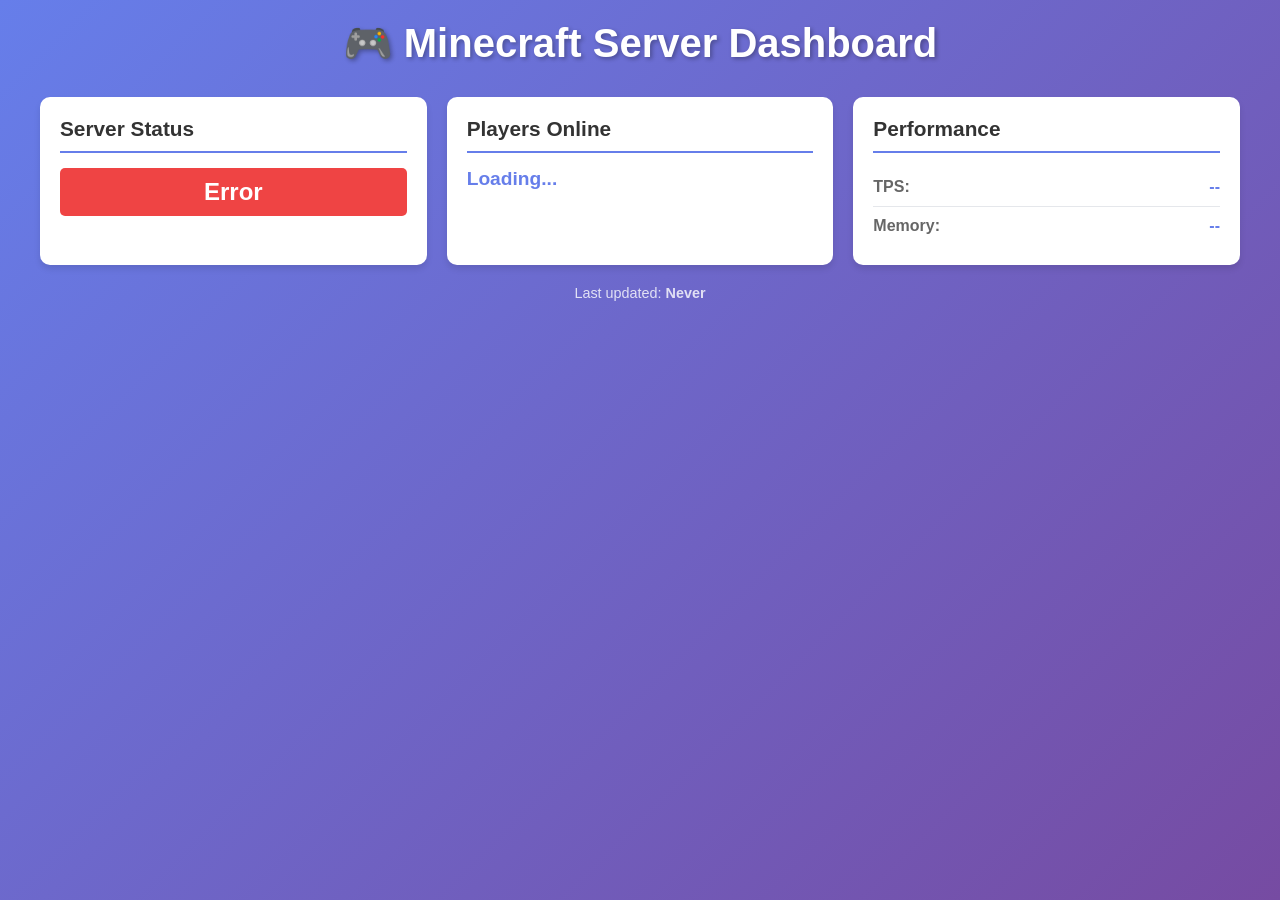
==== static/index.html @ 6c3aa17b "Adding minimal fastAPI backend + frontend" ====
<!DOCTYPE html>
<html lang="en">
<head>
    <meta charset="UTF-8">
    <meta name="viewport" content="width=device-width, initial-scale=1.0">
    <title>Minecraft Dashboard</title>
    <link rel="stylesheet" href="/static/styles.css">
</head>
<body>
    <div class="container">
        <header>
            <h1>🎮 Minecraft Server Dashboard</h1>
        </header>

        <main class="dashboard">
            <div class="card">
                <h2>Server Status</h2>
                <div id="server-status" class="status">Loading...</div>
            </div>

            <div class="card">
                <h2>Players Online</h2>
                <div id="player-count">Loading...</div>
                <ul id="player-list"></ul>
            </div>

            <div class="card">
                <h2>Performance</h2>
                <div class="metric">
                    <span class="label">TPS:</span>
                    <span id="tps">--</span>
                </div>
                <div class="metric">
                    <span class="label">Memory:</span>
                    <span id="memory">--</span>
                </div>
            </div>
        </main>

        <footer>
            <p>Last updated: <span id="last-updated">Never</span></p>
        </footer>
    </div>

    <script src="/static/app.js"></script>
</body>
</html>
---- static/styles.css ----
* {
    margin: 0;
    padding: 0;
    box-sizing: border-box;
}

body {
    font-family: 'Segoe UI', Tahoma, Geneva, Verdana, sans-serif;
    background: linear-gradient(135deg, #667eea 0%, #764ba2 100%);
    min-height: 100vh;
    padding: 20px;
}

.container {
    max-width: 1200px;
    margin: 0 auto;
}

header {
    text-align: center;
    color: white;
    margin-bottom: 30px;
}

header h1 {
    font-size: 2.5rem;
    text-shadow: 2px 2px 4px rgba(0, 0, 0, 0.3);
}

.dashboard {
    display: grid;
    grid-template-columns: repeat(auto-fit, minmax(300px, 1fr));
    gap: 20px;
    margin-bottom: 20px;
}

.card {
    background: white;
    border-radius: 10px;
    padding: 20px;
    box-shadow: 0 4px 6px rgba(0, 0, 0, 0.1);
}

.card h2 {
    color: #333;
    margin-bottom: 15px;
    font-size: 1.3rem;
    border-bottom: 2px solid #667eea;
    padding-bottom: 10px;
}

.status {
    font-size: 1.5rem;
    font-weight: bold;
    padding: 10px;
    border-radius: 5px;
    text-align: center;
}

.status-online {
    background: #10b981;
    color: white;
}

.status-offline {
    background: #ef4444;
    color: white;
}

#player-count {
    font-size: 1.2rem;
    color: #667eea;
    font-weight: bold;
    margin-bottom: 10px;
}

#player-list {
    list-style: none;
    padding-left: 0;
}

#player-list li {
    padding: 8px;
    margin: 5px 0;
    background: #f3f4f6;
    border-radius: 5px;
    color: #333;
}

.metric {
    padding: 10px 0;
    display: flex;
    justify-content: space-between;
    border-bottom: 1px solid #e5e7eb;
}

.metric:last-child {
    border-bottom: none;
}

.metric .label {
    font-weight: bold;
    color: #666;
}

.metric span:last-child {
    color: #667eea;
    font-weight: bold;
}

footer {
    text-align: center;
    color: white;
    font-size: 0.9rem;
    opacity: 0.8;
}

#last-updated {
    font-weight: bold;
}
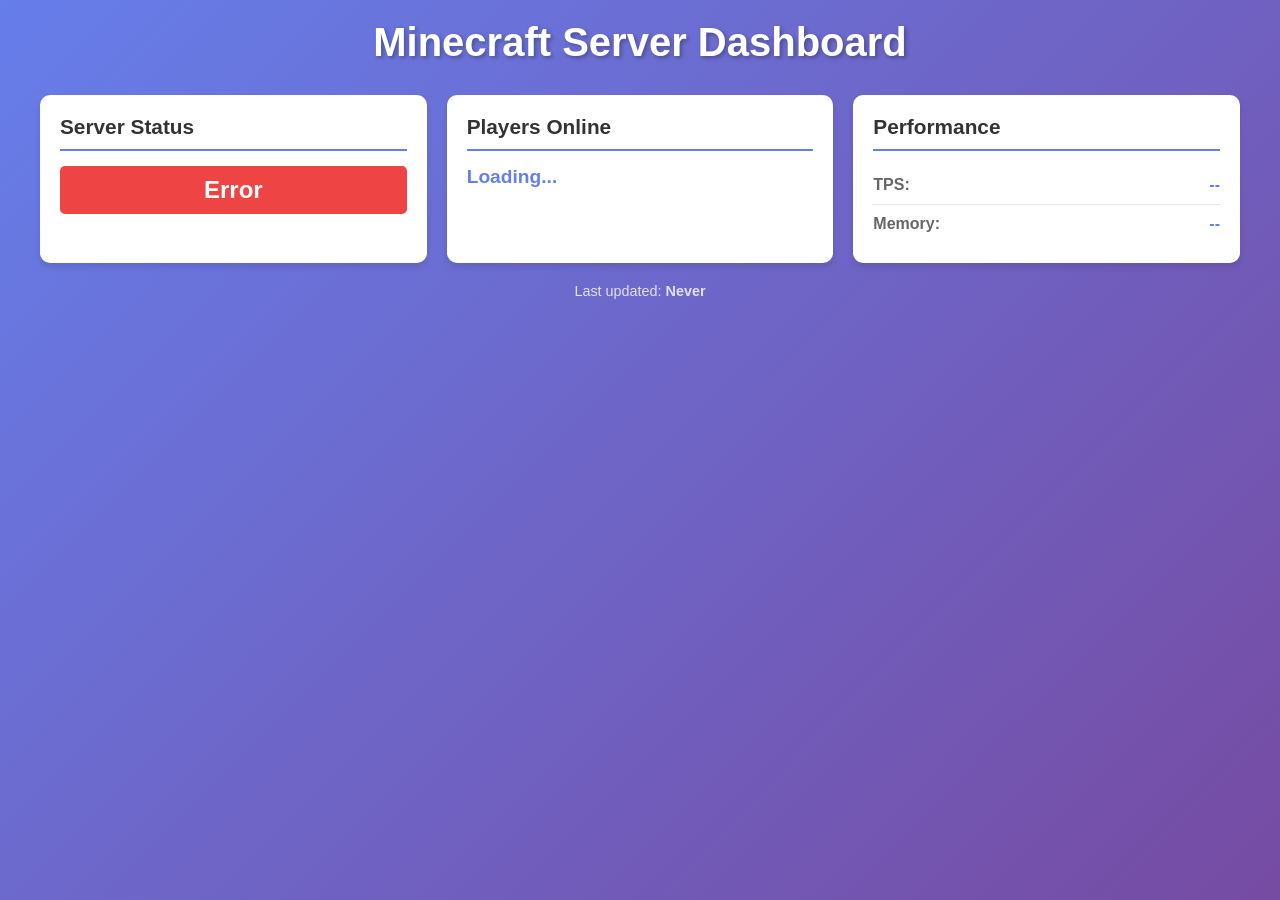
==== commit 57ebfdfc: "Added background polling via in memory cache, as to not overload server with rcon queries if many da" ====
--- a/static/index.html
+++ b/static/index.html
@@ -1,15 +1,17 @@
 <!DOCTYPE html>
 <html lang="en">
+
 <head>
     <meta charset="UTF-8">
     <meta name="viewport" content="width=device-width, initial-scale=1.0">
     <title>Minecraft Dashboard</title>
     <link rel="stylesheet" href="/static/styles.css">
 </head>
+
 <body>
     <div class="container">
         <header>
-            <h1>🎮 Minecraft Server Dashboard</h1>
+            <h1>Minecraft Server Dashboard</h1>
         </header>
 
         <main class="dashboard">
@@ -44,4 +46,5 @@
 
     <script src="/static/app.js"></script>
 </body>
-</html>
+
+</html>
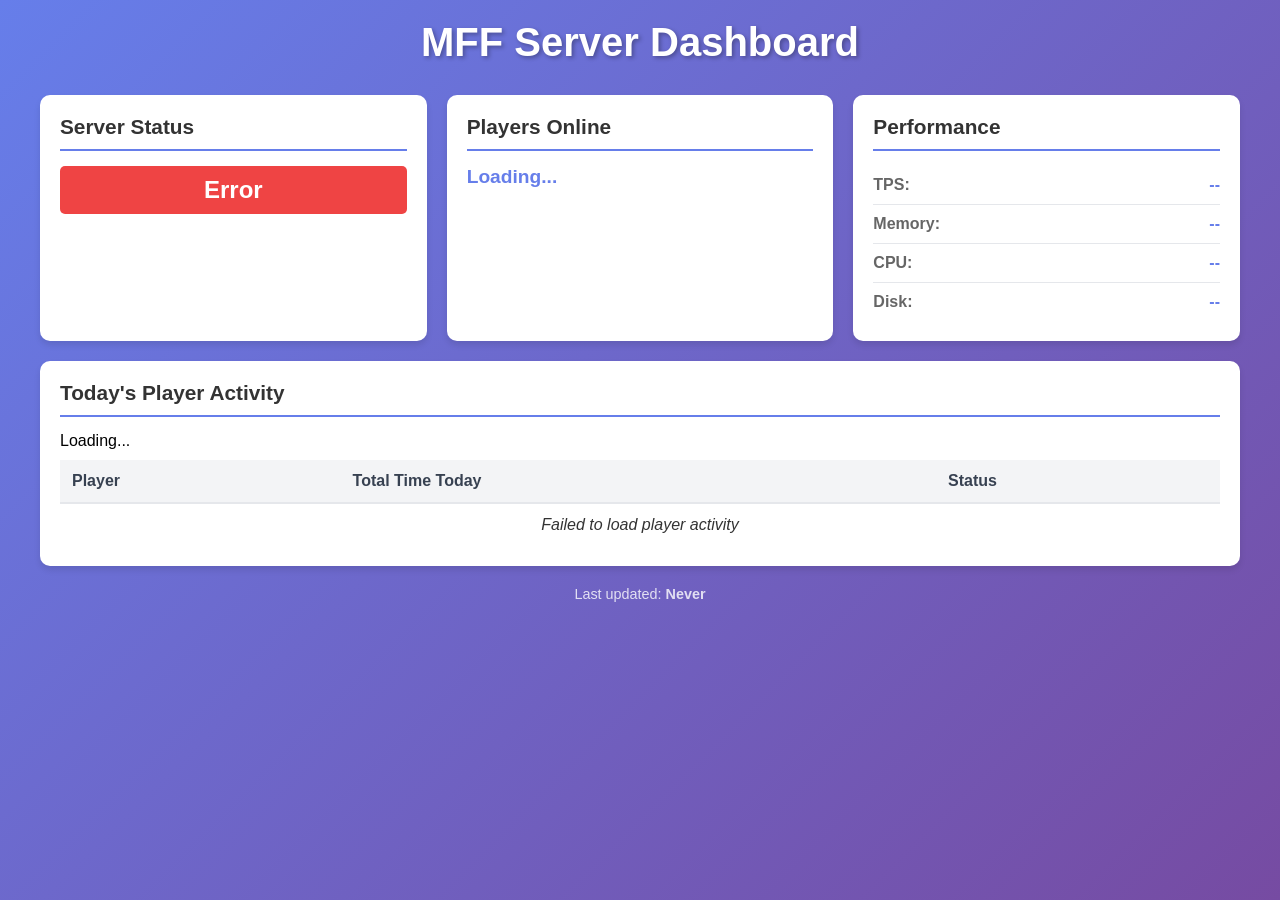
==== commit b7093e9e: "Added persistence via sqlite, player tracking, SSH communication for metrics" ====
--- a/static/index.html
+++ b/static/index.html
@@ -4,14 +4,14 @@
 <head>
     <meta charset="UTF-8">
     <meta name="viewport" content="width=device-width, initial-scale=1.0">
-    <title>Minecraft Dashboard</title>
+    <title>MFF Server Dashboard</title>
     <link rel="stylesheet" href="/static/styles.css">
 </head>
 
 <body>
     <div class="container">
         <header>
-            <h1>Minecraft Server Dashboard</h1>
+            <h1>MFF Server Dashboard</h1>
         </header>
 
         <main class="dashboard">
@@ -36,6 +36,33 @@
                     <span class="label">Memory:</span>
                     <span id="memory">--</span>
                 </div>
+                <div class="metric">
+                    <span class="label">CPU:</span>
+                    <span id="cpu">--</span>
+                </div>
+                <div class="metric">
+                    <span class="label">Disk:</span>
+                    <span id="disk">--</span>
+                </div>
+            </div>
+
+            <div class="card card-wide">
+                <h2>Today's Player Activity</h2>
+                <div id="today-summary">Loading...</div>
+                <table id="player-activity-table">
+                    <thead>
+                        <tr>
+                            <th>Player</th>
+                            <th>Total Time Today</th>
+                            <th>Status</th>
+                        </tr>
+                    </thead>
+                    <tbody id="player-activity-body">
+                        <tr>
+                            <td colspan="3" class="loading">Loading...</td>
+                        </tr>
+                    </tbody>
+                </table>
             </div>
         </main>
 
--- a/static/styles.css
+++ b/static/styles.css
@@ -118,3 +118,112 @@
 #last-updated {
     font-weight: bold;
 }
+
+/* Today's Player Activity Card */
+.card-wide {
+    grid-column: 1 / -1;
+}
+
+.today-summary {
+    font-size: 0.95rem;
+    color: #666;
+    margin-bottom: 15px;
+    padding: 10px;
+    background: #f9fafb;
+    border-radius: 5px;
+    text-align: center;
+}
+
+/* Player Activity Table */
+#player-activity-table {
+    width: 100%;
+    border-collapse: collapse;
+    margin-top: 10px;
+}
+
+#player-activity-table thead {
+    background: #f3f4f6;
+}
+
+#player-activity-table th {
+    text-align: left;
+    padding: 12px;
+    font-weight: 600;
+    color: #374151;
+    border-bottom: 2px solid #e5e7eb;
+}
+
+#player-activity-table td {
+    padding: 12px;
+    border-bottom: 1px solid #e5e7eb;
+    color: #333;
+}
+
+#player-activity-table tbody tr:hover {
+    background: #f9fafb;
+}
+
+#player-activity-table tbody tr:last-child td {
+    border-bottom: none;
+}
+
+.player-name {
+    font-weight: 500;
+    color: #1f2937;
+}
+
+.playtime {
+    color: #667eea;
+    font-weight: 600;
+}
+
+/* Status Indicators */
+.status-indicator {
+    display: inline-flex;
+    align-items: center;
+    padding: 4px 12px;
+    border-radius: 12px;
+    font-size: 0.85rem;
+    font-weight: 500;
+}
+
+.status-indicator::before {
+    content: '';
+    display: inline-block;
+    width: 8px;
+    height: 8px;
+    border-radius: 50%;
+    margin-right: 6px;
+}
+
+.status-indicator.online {
+    background: #d1fae5;
+    color: #065f46;
+}
+
+.status-indicator.online::before {
+    background: #10b981;
+}
+
+.status-indicator.offline {
+    background: #f3f4f6;
+    color: #6b7280;
+}
+
+.status-indicator.offline::before {
+    background: #9ca3af;
+}
+
+/* Table states */
+.loading,
+.no-data,
+.error {
+    text-align: center;
+    padding: 20px;
+    color: #9ca3af;
+    font-style: italic;
+}
+
+.error {
+    color: #ef4444;
+}
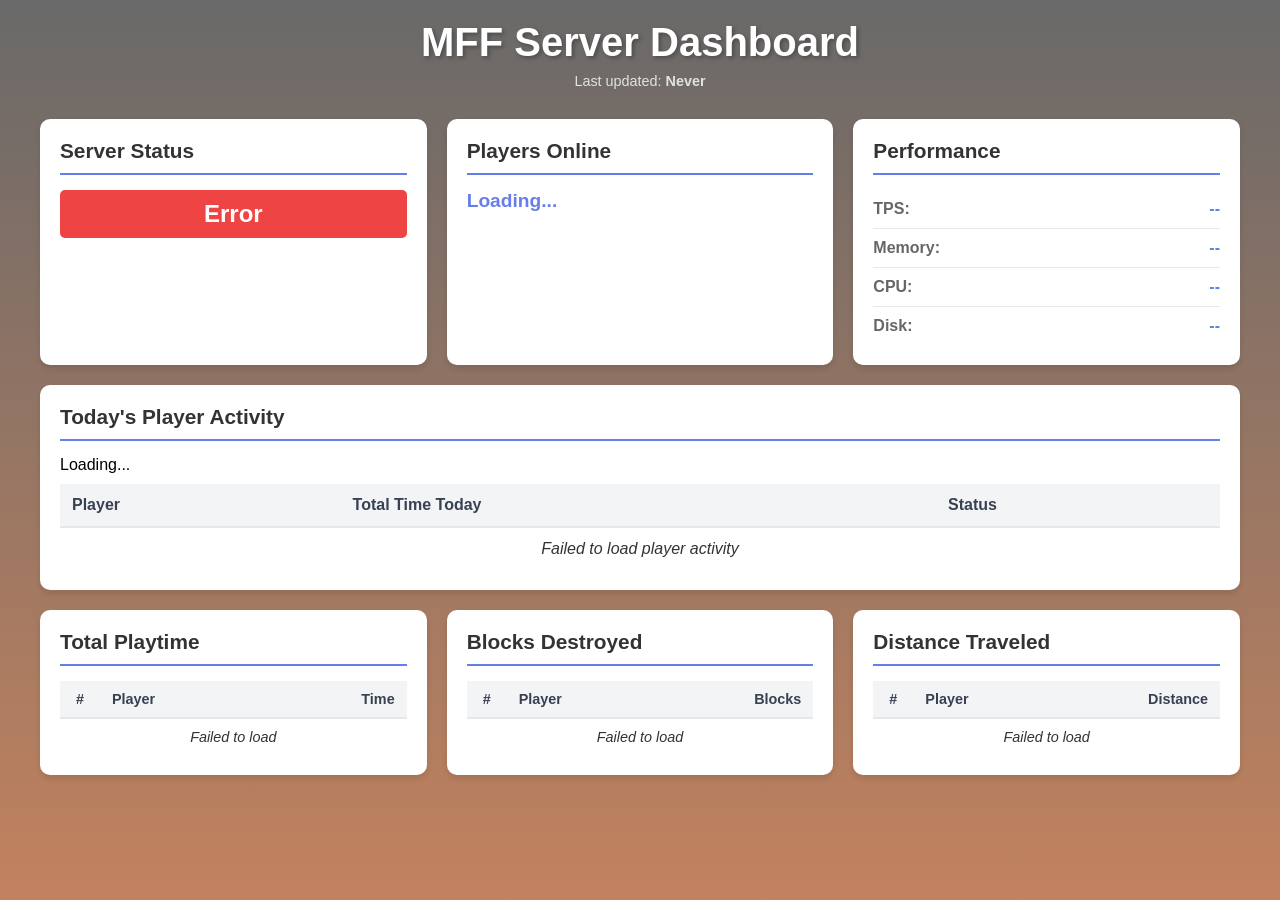
==== commit 64759a25: "Added leaderboards for player activity" ====
--- a/static/index.html
+++ b/static/index.html
@@ -12,6 +12,7 @@
     <div class="container">
         <header>
             <h1>MFF Server Dashboard</h1>
+            <p class="last-updated-header">Last updated: <span id="last-updated">Never</span></p>
         </header>
 
         <main class="dashboard">
@@ -64,11 +65,56 @@
                     </tbody>
                 </table>
             </div>
+
+            <!-- Leaderboard Cards -->
+            <div class="card">
+                <h2>Total Playtime</h2>
+                <table class="leaderboard-table">
+                    <thead>
+                        <tr>
+                            <th>#</th>
+                            <th>Player</th>
+                            <th>Time</th>
+                        </tr>
+                    </thead>
+                    <tbody id="playtime-leaderboard">
+                        <tr><td colspan="3" class="loading">Loading...</td></tr>
+                    </tbody>
+                </table>
+            </div>
+
+            <div class="card">
+                <h2>Blocks Destroyed</h2>
+                <table class="leaderboard-table">
+                    <thead>
+                        <tr>
+                            <th>#</th>
+                            <th>Player</th>
+                            <th>Blocks</th>
+                        </tr>
+                    </thead>
+                    <tbody id="blocks-leaderboard">
+                        <tr><td colspan="3" class="loading">Loading...</td></tr>
+                    </tbody>
+                </table>
+            </div>
+
+            <div class="card">
+                <h2>Distance Traveled</h2>
+                <table class="leaderboard-table">
+                    <thead>
+                        <tr>
+                            <th>#</th>
+                            <th>Player</th>
+                            <th>Distance</th>
+                        </tr>
+                    </thead>
+                    <tbody id="distance-leaderboard">
+                        <tr><td colspan="3" class="loading">Loading...</td></tr>
+                    </tbody>
+                </table>
+            </div>
         </main>
-
-        <footer>
-            <p>Last updated: <span id="last-updated">Never</span></p>
-        </footer>
     </div>
 
     <script src="/static/app.js"></script>
--- a/static/styles.css
+++ b/static/styles.css
@@ -6,7 +6,7 @@
 
 body {
     font-family: 'Segoe UI', Tahoma, Geneva, Verdana, sans-serif;
-    background: linear-gradient(135deg, #667eea 0%, #764ba2 100%);
+    background: linear-gradient(180deg, #696969 0%, #c2825e 100%);
     min-height: 100vh;
     padding: 20px;
 }
@@ -227,3 +227,71 @@
 .error {
     color: #ef4444;
 }
+
+/* Header Timestamp */
+.last-updated-header {
+    color: white;
+    font-size: 0.9rem;
+    opacity: 0.8;
+    margin-top: 8px;
+    text-align: center;
+}
+
+.last-updated-header span {
+    font-weight: bold;
+}
+
+/* Leaderboard Tables */
+.leaderboard-table {
+    width: 100%;
+    border-collapse: collapse;
+    margin-top: 10px;
+    font-size: 0.9rem;
+}
+
+.leaderboard-table thead {
+    background: #f3f4f6;
+}
+
+.leaderboard-table th {
+    text-align: left;
+    padding: 10px 12px;
+    font-weight: 600;
+    color: #374151;
+    border-bottom: 2px solid #e5e7eb;
+}
+
+.leaderboard-table th:first-child {
+    text-align: center;
+    width: 40px;
+}
+
+.leaderboard-table th:last-child {
+    text-align: right;
+}
+
+.leaderboard-table td {
+    padding: 10px 12px;
+    border-bottom: 1px solid #e5e7eb;
+    color: #333;
+}
+
+.leaderboard-table tbody tr:hover {
+    background: #f9fafb;
+}
+
+.leaderboard-table tbody tr:last-child td {
+    border-bottom: none;
+}
+
+.rank {
+    text-align: center;
+    font-weight: 600;
+    color: #667eea;
+}
+
+.leaderboard-value {
+    text-align: right;
+    font-weight: 600;
+    color: #667eea;
+}
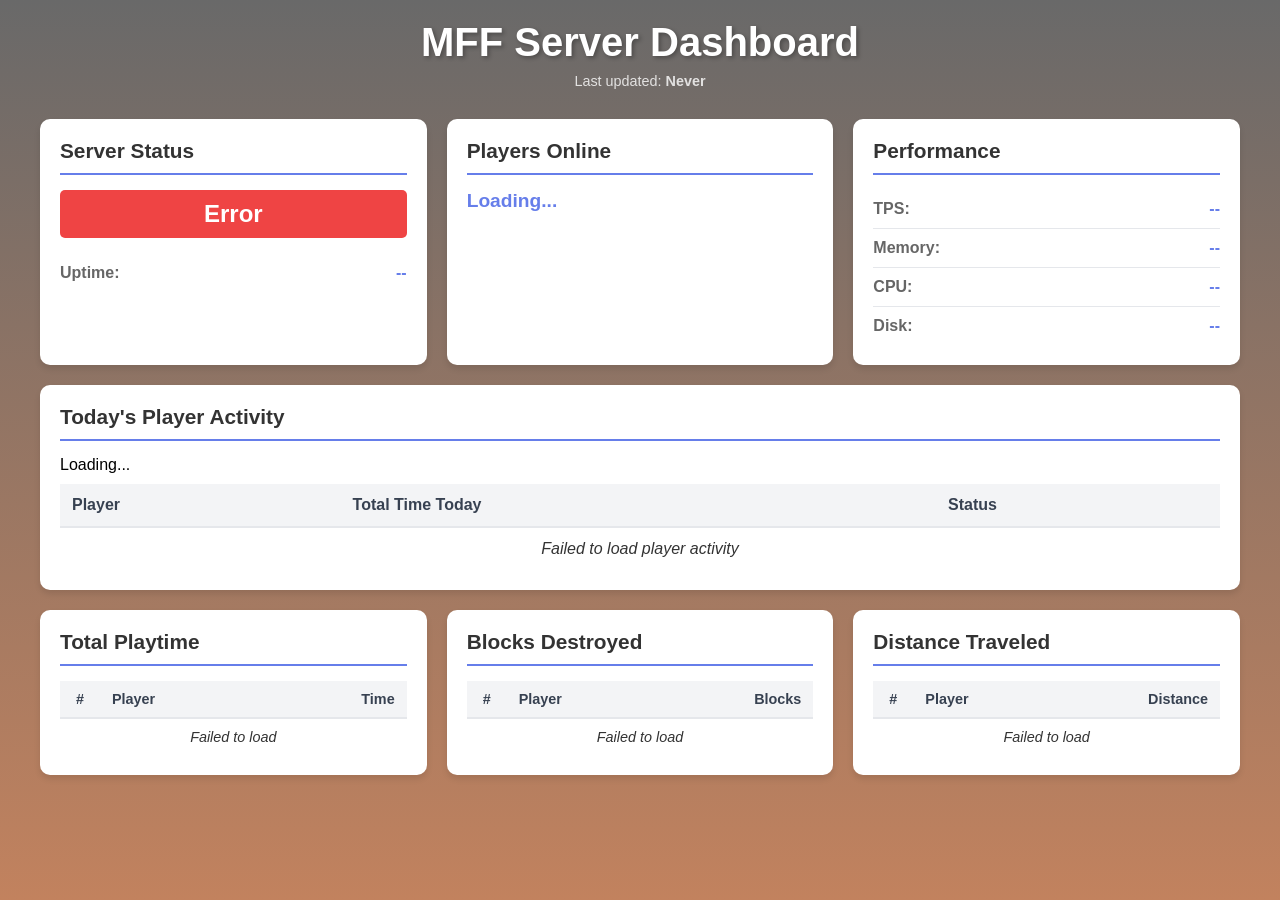
==== commit 8ca7e03a: "Changed how daily data is saved in sqlite db" ====
--- a/static/index.html
+++ b/static/index.html
@@ -19,6 +19,10 @@
             <div class="card">
                 <h2>Server Status</h2>
                 <div id="server-status" class="status">Loading...</div>
+                <div class="metric" style="margin-top: 1rem;">
+                    <span class="label">Uptime:</span>
+                    <span id="uptime">--</span>
+                </div>
             </div>
 
             <div class="card">
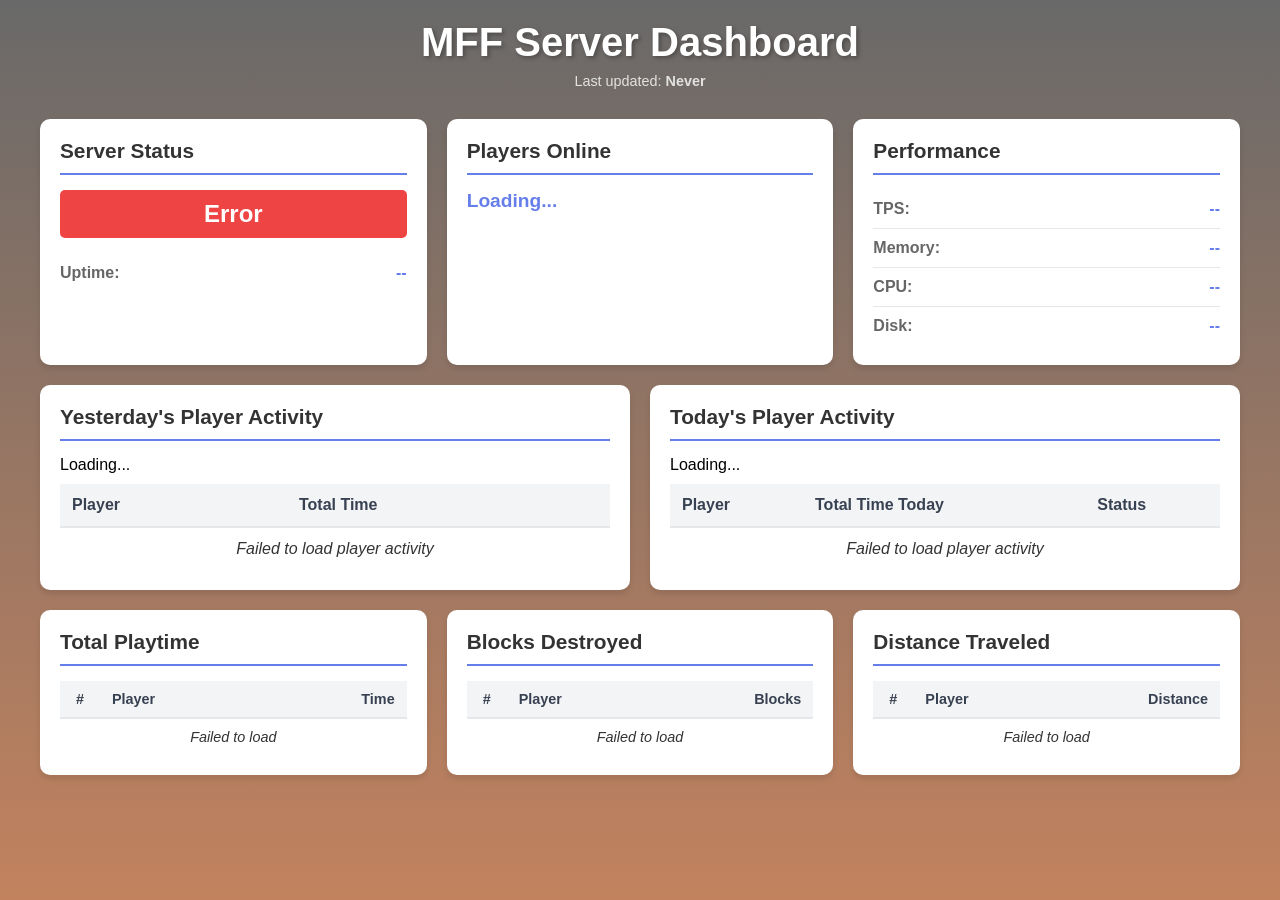
==== commit fc301e57: "made changes to include previous day's player data" ====
--- a/static/index.html
+++ b/static/index.html
@@ -51,23 +51,43 @@
                 </div>
             </div>
 
-            <div class="card card-wide">
-                <h2>Today's Player Activity</h2>
-                <div id="today-summary">Loading...</div>
-                <table id="player-activity-table">
-                    <thead>
-                        <tr>
-                            <th>Player</th>
-                            <th>Total Time Today</th>
-                            <th>Status</th>
-                        </tr>
-                    </thead>
-                    <tbody id="player-activity-body">
-                        <tr>
-                            <td colspan="3" class="loading">Loading...</td>
-                        </tr>
-                    </tbody>
-                </table>
+            <div class="activity-panels">
+                <div class="card">
+                    <h2>Yesterday's Player Activity</h2>
+                    <div id="yesterday-summary">Loading...</div>
+                    <table id="yesterday-activity-table">
+                        <thead>
+                            <tr>
+                                <th>Player</th>
+                                <th>Total Time</th>
+                            </tr>
+                        </thead>
+                        <tbody id="yesterday-activity-body">
+                            <tr>
+                                <td colspan="2" class="loading">Loading...</td>
+                            </tr>
+                        </tbody>
+                    </table>
+                </div>
+
+                <div class="card">
+                    <h2>Today's Player Activity</h2>
+                    <div id="today-summary">Loading...</div>
+                    <table id="player-activity-table">
+                        <thead>
+                            <tr>
+                                <th>Player</th>
+                                <th>Total Time Today</th>
+                                <th>Status</th>
+                            </tr>
+                        </thead>
+                        <tbody id="player-activity-body">
+                            <tr>
+                                <td colspan="3" class="loading">Loading...</td>
+                            </tr>
+                        </tbody>
+                    </table>
+                </div>
             </div>
 
             <!-- Leaderboard Cards -->
--- a/static/styles.css
+++ b/static/styles.css
@@ -29,9 +29,15 @@
 
 .dashboard {
     display: grid;
-    grid-template-columns: repeat(auto-fit, minmax(300px, 1fr));
+    grid-template-columns: repeat(3, 1fr);
     gap: 20px;
     margin-bottom: 20px;
+}
+
+@media (max-width: 900px) {
+    .dashboard {
+        grid-template-columns: 1fr;
+    }
 }
 
 .card {
@@ -117,6 +123,53 @@
 
 #last-updated {
     font-weight: bold;
+}
+
+/* Yesterday + Today side-by-side panels */
+.activity-panels {
+    grid-column: 1 / -1;
+    display: grid;
+    grid-template-columns: 1fr 1fr;
+    gap: 20px;
+}
+
+@media (max-width: 700px) {
+    .activity-panels {
+        grid-template-columns: 1fr;
+    }
+}
+
+/* Yesterday's Player Activity Table */
+#yesterday-activity-table {
+    width: 100%;
+    border-collapse: collapse;
+    margin-top: 10px;
+}
+
+#yesterday-activity-table thead {
+    background: #f3f4f6;
+}
+
+#yesterday-activity-table th {
+    text-align: left;
+    padding: 12px;
+    font-weight: 600;
+    color: #374151;
+    border-bottom: 2px solid #e5e7eb;
+}
+
+#yesterday-activity-table td {
+    padding: 12px;
+    border-bottom: 1px solid #e5e7eb;
+    color: #333;
+}
+
+#yesterday-activity-table tbody tr:hover {
+    background: #f9fafb;
+}
+
+#yesterday-activity-table tbody tr:last-child td {
+    border-bottom: none;
 }
 
 /* Today's Player Activity Card */
